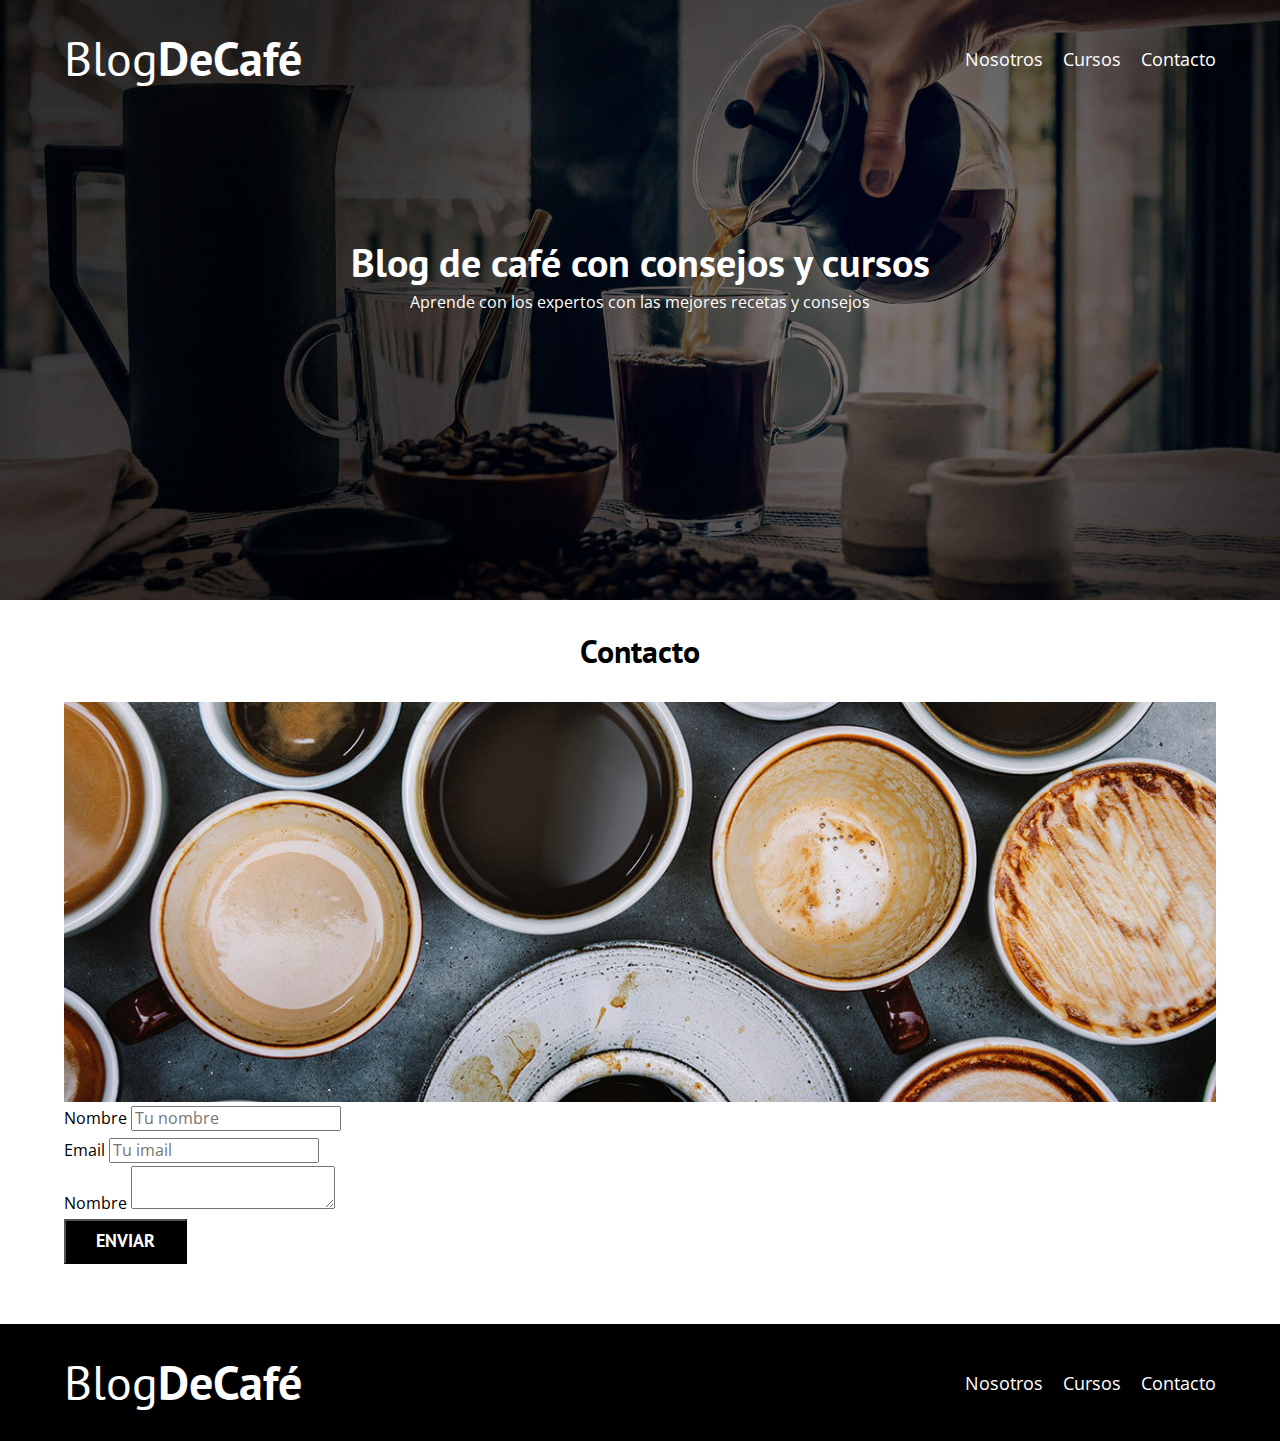
==== blogdecafe_inicio/contacto.html @ dbd9d8e4 "Formulario agregado en pagina contacto.html" ====
<!DOCTYPE html>
<html lang="es">
<head>
    <meta charset="UTF-8">
    <meta name="viewport" content="width=device-width, initial-scale=1.0">
    <link rel="preconnect" href="https://fonts.googleapis.com">
    <link rel="preconnect" href="https://fonts.gstatic.com" crossorigin>
    <link href="https://fonts.googleapis.com/css2?family=Open+Sans:ital,wght@0,300..800;1,300..800&display=swap" rel="stylesheet">
    <link rel="preconnect" href="https://fonts.googleapis.com">
    <link rel="preconnect" href="https://fonts.gstatic.com" crossorigin>
    <link href="https://fonts.googleapis.com/css2?family=Open+Sans:ital,wght@0,300..800;1,300..800&family=PT+Sans:ital,wght@0,400;0,700;1,400;1,700&display=swap" rel="stylesheet">
    <title>Coffe Break</title>
    <link rel="stylesheet" href="css/normalize.css">
    <link rel="stylesheet" href="css/style.css">
</head>
<body>
    
    <header class="header">

        <div class="contenedor">
            <div class="barra">
                <a href="index.html" class="logo">
                    <h1 class="logo__nombre no-margin centrar-texto">Blog<span class="logo__bold">DeCafé</span></h1>
                </a>
                
                <nav class="navegacion">
                    <a href="nosotros.html" class="navegacion__enlace">Nosotros</a>
                    <a href="cursos.html" class="navegacion__enlace">Cursos</a>
                    <a href="contacto.html" class="navegacion__enlace">Contacto</a>
                </nav>
            </div>
        </div>

        <div class="header__texto">
            <h2 class="no-margin">Blog de café con consejos y cursos</h2>
            <p class="no-margin">Aprende con los expertos con las mejores recetas y consejos</p>
        </div>
    </header>
    
    <main class="contenedor">
        <h3 class="centrar-texto">Contacto</h3>

        <div class="contacto-bg"></div>

        <form class="formulario">
            <div class="campo">
                <label for="nombre">Nombre</label>
                <input type="text" name="nombre" id="nombre" placeholder="Tu nombre">
            </div>
            <div class="campo">
                <label for="email">Email</label>
                <input type="email" name="email" id="email" placeholder="Tu imail">
            </div>
            <div class="campo">
                <label for="mensaje">Nombre</label>
                <textarea name="mensaje" id="mensaje"></textarea>
            </div>

            <div class="campo">
                <input type="submit" value="Enviar" class="boton boton--primario">
            </div>
        </form>

    </main>

    <footer class="footer">
        <div class="contenedor contenido-footer">
            <div class="barra">
                <a href="index.html" class="logo">
                    <h1 class="logo__nombre no-margin centrar-texto">Blog<span class="logo__bold">DeCafé</span></h1>
                </a>
                
                <nav class="navegacion">
                    <a href="nosotros.html" class="navegacion__enlace">Nosotros</a>
                    <a href="cursos.html" class="navegacion__enlace">Cursos</a>
                    <a href="contacto.html" class="navegacion__enlace">Contacto</a>
                </nav>
            </div>
        </div>
    </footer>
</body>
</html>
---- blogdecafe_inicio/css/style.css ----
:root {
    --fuenteHeading: "PT Sans", sans-serif;
    --fuenteParrafos: 'Open Sans', sans-serif;
    --colorPrimario: #784D3C;
    --grisClaro: #e1e1e1;
    --blanco: #ffffff;
    --negro: #000000;
}

html {
    box-sizing: border-box; /*Evita que el border y padding afecte el ancho de los elementos*/
    font-size: 62.5%;
}

*, *:before, *:after {
    box-sizing: inherit;
}

body {
    font-family: var(--fuenteParrafos);
    font-size: 1.6rem;
    line-height: 2;
}

/*GLOBALES*/
.contenedor {
    max-width: 120rem;
    width: 90%;
    margin: 0 auto;
}
a {
    text-decoration: none;
}
h1, h2, h3, h4 {
    font-family: var(--fuenteHeading);
    line-height: 1.2;
}
h1 {
    font-size: 4.8rem;
}
h2 {
    font-size: 4rem;
}
h3 {
    font-size: 3.2rem;
}
h4 {
    font-size: 2.8rem;
}
img {
    max-width: 100%;
}
/*GLOBALES*/

/*UTILIDADES*/
.no-margin {
    margin: 0;
}
.no-padding {
    padding: 0;
}
.centrar-texto {
    text-align: center;
}
/*UTILIDADES*/

/*Header*/
.header {
    background-image: url(../img/banner.jpg);
    height: 60rem;
    background-size: cover;
    background-repeat: no-repeat;
    background-position: center;
}

.header__texto {
    text-align: center;
    color: var(--blanco);
    margin-top: 5rem;
}

@media (min-width: 768px) {
    .header__texto {
        margin-top: 15rem;
    }
}

@media (min-width: 768px) {
    .barra {
        display: flex;
        justify-content: space-between;
        align-items: center;
    }
}

.barra {
    padding-top: 3rem;
}

.logo {
    color: var(--blanco);
}

.logo__nombre {
    font-weight: 400;
}

.logo__bold {
    font-weight: 700;
}

@media (min-width: 768px) {
    .navegacion {
        display: flex;
        gap: 2rem;
    }
}

.navegacion__enlace {
    display: block;
    text-align: center;
    font-size: 1.8rem;
    color: var(--blanco);
}
/*Header*/

/*Contenido Principal*/

@media (min-width: 768px) {
    .contenido-principal {
        display: grid;
        grid-template-columns: 2fr 1fr;
        column-gap: 4rem;
    }
}

.entrada {
    border-bottom: 1px solid var(--grisClaro);
    margin-bottom: 2rem;
}
.entrada:last-of-type {
    border: none;
    margin-bottom: 0;
}

.boton {
    display: block;
    font-family: var(--fuenteHeading);
    color: var(--blanco);
    text-align: center;
    padding: 1rem 3rem;
    font-size: 1.8rem;
    text-transform: uppercase;
    font-weight: 700;
    margin-bottom: 2rem;
}

@media (min-width: 768px) {
    .boton {
        display: inline-block;
    }
}

.boton--primario {
    background-color: var(--negro);
}

.boton--secundario {
    background-color: var(--colorPrimario);
}

.cursos {
    list-style: none;
}

.widget-curso {
    border-bottom: 1px solid var(--grisClaro);
    margin-bottom: 2rem;
}

.widget-curso:last-of-type {
    border: none;
    margin-bottom: none;
}

.widget-curso__label {
    font-family: var(--fuenteHeading);
    font-weight: 700;
}

.widget-curso__info {
    font-weight: 400;
}

.widget-curso__label,
.widget-curso__info {
    font-size: 2rem;
}

.footer {
    background-color: var(--negro);
    padding-bottom: 3rem;
    margin-top: 4rem;
}

/*Sobre nosotros*/

@media (min-width: 768px) {
    .sobre-nosotros {
        display: grid;
        grid-template-columns: repeat(2, 1fr);
        column-gap: 2rem;
    }
}
/*Sobre nosotros*/

/*Cursos*/
.curso {
    padding: 3rem 0;
    border-bottom: 1px solid var(--grisClaro);
}
@media (min-width: 768px) {
  .curso {
    display: grid;
    grid-template-columns: 1fr 2fr;
    column-gap: 2rem;
  }
}
.curso:last-of-type {
    border: none;
}

.curso__label {
    font-family: var(--fuenteHeading);
    font-weight: 700;
}

.curso__info {
    font-weight: 400;
}

.curso__label,
.curso__info {
    font-size: 2rem;
}
/*Cursos*/

/*Contacto*/
.contacto-bg {
    background-image: url(../img/contacto.jpg);
    height: 40rem;
    background-size: cover;
    background-repeat: no-repeat;
}
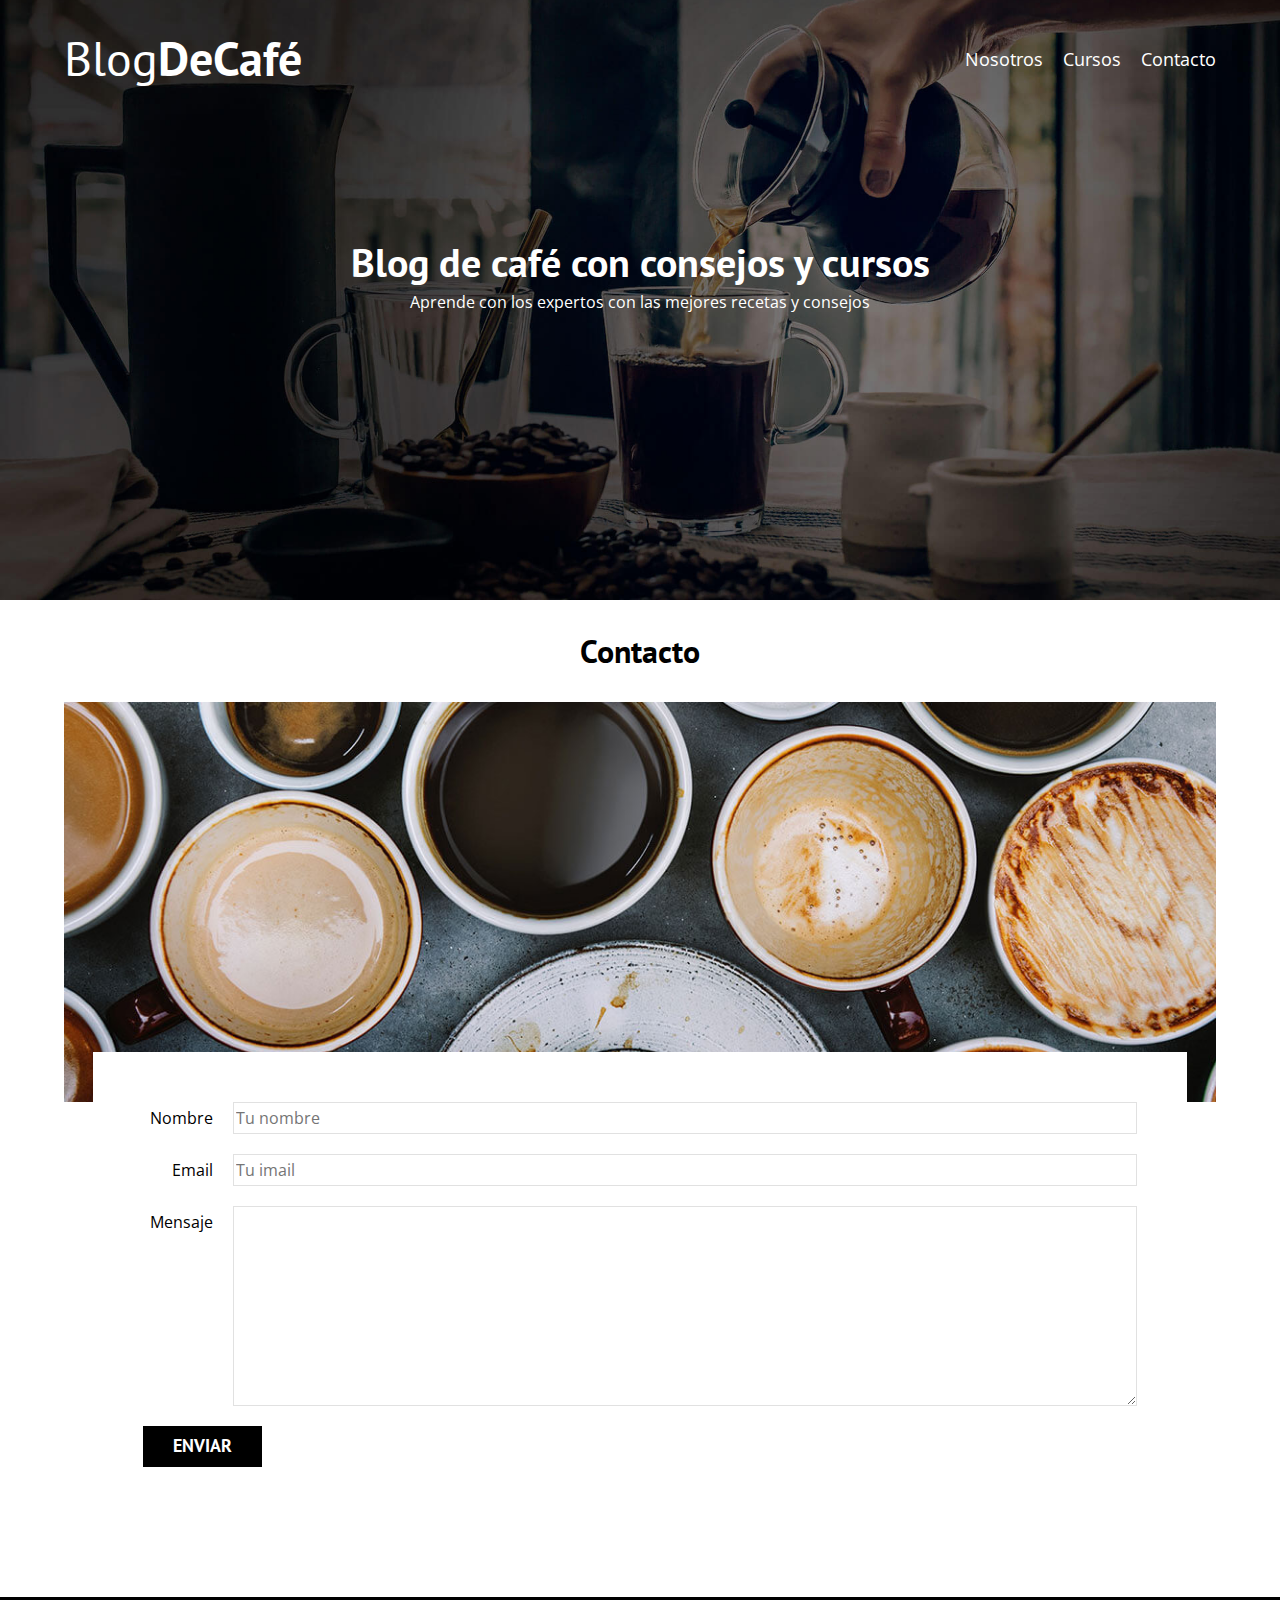
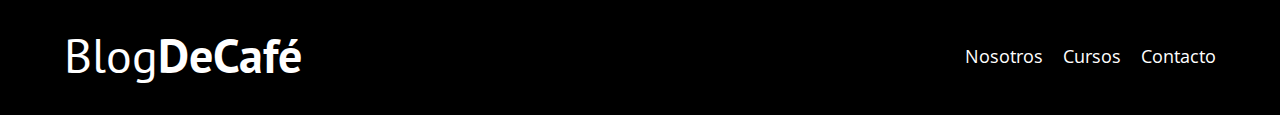
==== commit ce453e03: "Pagina contacto.html terminada" ====
--- a/blogdecafe_inicio/contacto.html
+++ b/blogdecafe_inicio/contacto.html
@@ -44,16 +44,16 @@
 
         <form class="formulario">
             <div class="campo">
-                <label for="nombre">Nombre</label>
-                <input type="text" name="nombre" id="nombre" placeholder="Tu nombre">
+                <label class="campo__label" for="nombre">Nombre</label>
+                <input class="campo__field" type="text" name="nombre" id="nombre" placeholder="Tu nombre">
             </div>
             <div class="campo">
-                <label for="email">Email</label>
-                <input type="email" name="email" id="email" placeholder="Tu imail">
+                <label class="campo__label" for="email">Email</label>
+                <input class="campo__field" type="email" name="email" id="email" placeholder="Tu imail">
             </div>
             <div class="campo">
-                <label for="mensaje">Nombre</label>
-                <textarea name="mensaje" id="mensaje"></textarea>
+                <label class="campo__label" for="mensaje">Mensaje</label>
+                <textarea class="campo__field campo__field--textarea" name="mensaje" id="mensaje"></textarea>
             </div>
 
             <div class="campo">
--- a/blogdecafe_inicio/css/style.css
+++ b/blogdecafe_inicio/css/style.css
@@ -153,6 +153,11 @@
     text-transform: uppercase;
     font-weight: 700;
     margin-bottom: 2rem;
+    border: none;
+}
+
+.boton:hover {
+    cursor: pointer;
 }
 
 @media (min-width: 768px) {
@@ -205,10 +210,11 @@
 
 /*Sobre nosotros*/
 
-@media (min-width: 768px) {
+@media (min-width: 769px) {
     .sobre-nosotros {
         display: grid;
         grid-template-columns: repeat(2, 1fr);
+        align-items: center;
         column-gap: 2rem;
     }
 }
@@ -251,4 +257,27 @@
     height: 40rem;
     background-size: cover;
     background-repeat: no-repeat;
+}
+
+.formulario {
+    background-color: var(--blanco);
+    margin: -5rem auto 0 auto;
+    width: 95%;
+    padding: 5rem;
+}
+.campo {
+    display: flex;
+    margin-bottom: 2rem;
+}
+.campo__label {
+    flex: 0 0 9rem;
+    text-align: right;
+    padding-right: 2rem;
+}
+.campo__field {
+    flex: 1;
+    border: 1px solid var(--grisClaro);
+}
+.campo__field--textarea {
+    height: 20rem;
 }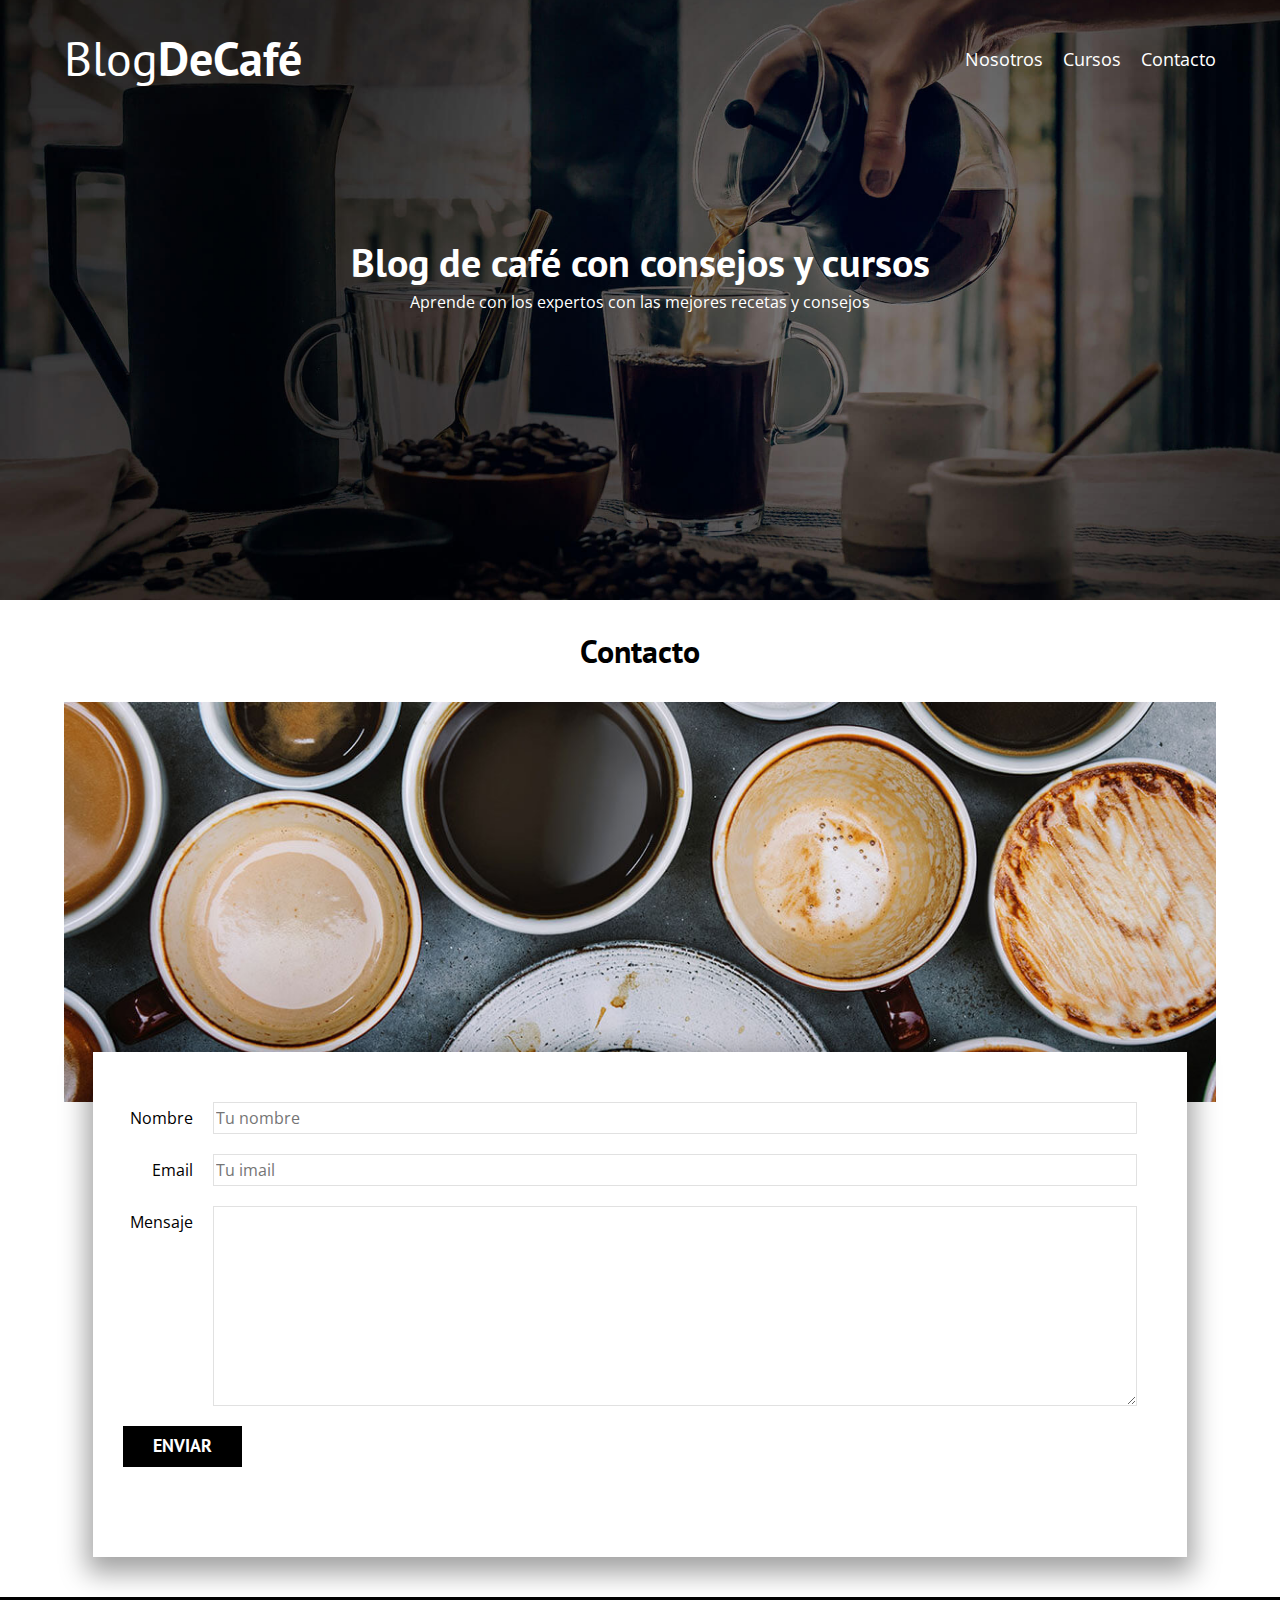
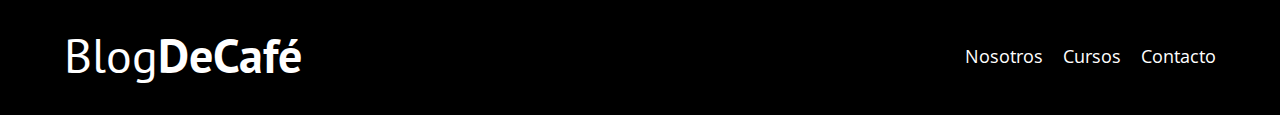
==== commit d40897d7: "Cambios" ====
--- a/blogdecafe_inicio/contacto.html
+++ b/blogdecafe_inicio/contacto.html
@@ -1,82 +1,82 @@
-<!DOCTYPE html>
-<html lang="es">
-<head>
-    <meta charset="UTF-8">
-    <meta name="viewport" content="width=device-width, initial-scale=1.0">
-    <link rel="preconnect" href="https://fonts.googleapis.com">
-    <link rel="preconnect" href="https://fonts.gstatic.com" crossorigin>
-    <link href="https://fonts.googleapis.com/css2?family=Open+Sans:ital,wght@0,300..800;1,300..800&display=swap" rel="stylesheet">
-    <link rel="preconnect" href="https://fonts.googleapis.com">
-    <link rel="preconnect" href="https://fonts.gstatic.com" crossorigin>
-    <link href="https://fonts.googleapis.com/css2?family=Open+Sans:ital,wght@0,300..800;1,300..800&family=PT+Sans:ital,wght@0,400;0,700;1,400;1,700&display=swap" rel="stylesheet">
-    <title>Coffe Break</title>
-    <link rel="stylesheet" href="css/normalize.css">
-    <link rel="stylesheet" href="css/style.css">
-</head>
-<body>
-    
-    <header class="header">
-
-        <div class="contenedor">
-            <div class="barra">
-                <a href="index.html" class="logo">
-                    <h1 class="logo__nombre no-margin centrar-texto">Blog<span class="logo__bold">DeCafé</span></h1>
-                </a>
-                
-                <nav class="navegacion">
-                    <a href="nosotros.html" class="navegacion__enlace">Nosotros</a>
-                    <a href="cursos.html" class="navegacion__enlace">Cursos</a>
-                    <a href="contacto.html" class="navegacion__enlace">Contacto</a>
-                </nav>
-            </div>
-        </div>
-
-        <div class="header__texto">
-            <h2 class="no-margin">Blog de café con consejos y cursos</h2>
-            <p class="no-margin">Aprende con los expertos con las mejores recetas y consejos</p>
-        </div>
-    </header>
-    
-    <main class="contenedor">
-        <h3 class="centrar-texto">Contacto</h3>
-
-        <div class="contacto-bg"></div>
-
-        <form class="formulario">
-            <div class="campo">
-                <label class="campo__label" for="nombre">Nombre</label>
-                <input class="campo__field" type="text" name="nombre" id="nombre" placeholder="Tu nombre">
-            </div>
-            <div class="campo">
-                <label class="campo__label" for="email">Email</label>
-                <input class="campo__field" type="email" name="email" id="email" placeholder="Tu imail">
-            </div>
-            <div class="campo">
-                <label class="campo__label" for="mensaje">Mensaje</label>
-                <textarea class="campo__field campo__field--textarea" name="mensaje" id="mensaje"></textarea>
-            </div>
-
-            <div class="campo">
-                <input type="submit" value="Enviar" class="boton boton--primario">
-            </div>
-        </form>
-
-    </main>
-
-    <footer class="footer">
-        <div class="contenedor contenido-footer">
-            <div class="barra">
-                <a href="index.html" class="logo">
-                    <h1 class="logo__nombre no-margin centrar-texto">Blog<span class="logo__bold">DeCafé</span></h1>
-                </a>
-                
-                <nav class="navegacion">
-                    <a href="nosotros.html" class="navegacion__enlace">Nosotros</a>
-                    <a href="cursos.html" class="navegacion__enlace">Cursos</a>
-                    <a href="contacto.html" class="navegacion__enlace">Contacto</a>
-                </nav>
-            </div>
-        </div>
-    </footer>
-</body>
+<!DOCTYPE html>
+<html lang="es">
+<head>
+    <meta charset="UTF-8">
+    <meta name="viewport" content="width=device-width, initial-scale=1.0">
+    <link rel="preconnect" href="https://fonts.googleapis.com">
+    <link rel="preconnect" href="https://fonts.gstatic.com" crossorigin>
+    <link href="https://fonts.googleapis.com/css2?family=Open+Sans:ital,wght@0,300..800;1,300..800&display=swap" rel="stylesheet">
+    <link rel="preconnect" href="https://fonts.googleapis.com">
+    <link rel="preconnect" href="https://fonts.gstatic.com" crossorigin>
+    <link href="https://fonts.googleapis.com/css2?family=Open+Sans:ital,wght@0,300..800;1,300..800&family=PT+Sans:ital,wght@0,400;0,700;1,400;1,700&display=swap" rel="stylesheet">
+    <title>Coffe Break</title>
+    <link rel="stylesheet" href="css/normalize.css">
+    <link rel="stylesheet" href="css/style.css">
+</head>
+<body>
+    
+    <header class="header">
+
+        <div class="contenedor">
+            <div class="barra">
+                <a href="index.html" class="logo">
+                    <h1 class="logo__nombre no-margin centrar-texto">Blog<span class="logo__bold">DeCafé</span></h1>
+                </a>
+                
+                <nav class="navegacion">
+                    <a href="nosotros.html" class="navegacion__enlace">Nosotros</a>
+                    <a href="cursos.html" class="navegacion__enlace">Cursos</a>
+                    <a href="contacto.html" class="navegacion__enlace">Contacto</a>
+                </nav>
+            </div>
+        </div>
+
+        <div class="header__texto">
+            <h2 class="no-margin">Blog de café con consejos y cursos</h2>
+            <p class="no-margin">Aprende con los expertos con las mejores recetas y consejos</p>
+        </div>
+    </header>
+    
+    <main class="contenedor">
+        <h3 class="centrar-texto">Contacto</h3>
+
+        <div class="contacto-bg"></div>
+
+        <form class="formulario">
+            <div class="campo">
+                <label class="campo__label" for="nombre">Nombre</label>
+                <input class="campo__field" type="text" name="nombre" id="nombre" placeholder="Tu nombre">
+            </div>
+            <div class="campo">
+                <label class="campo__label" for="email">Email</label>
+                <input class="campo__field" type="email" name="email" id="email" placeholder="Tu imail">
+            </div>
+            <div class="campo">
+                <label class="campo__label" for="mensaje">Mensaje</label>
+                <textarea class="campo__field campo__field--textarea" name="mensaje" id="mensaje"></textarea>
+            </div>
+
+            <div class="campo">
+                <input type="submit" value="Enviar" class="boton boton--primario">
+            </div>
+        </form>
+
+    </main>
+
+    <footer class="footer">
+        <div class="contenedor contenido-footer">
+            <div class="barra">
+                <a href="index.html" class="logo">
+                    <h1 class="logo__nombre no-margin centrar-texto">Blog<span class="logo__bold">DeCafé</span></h1>
+                </a>
+                
+                <nav class="navegacion">
+                    <a href="nosotros.html" class="navegacion__enlace">Nosotros</a>
+                    <a href="cursos.html" class="navegacion__enlace">Cursos</a>
+                    <a href="contacto.html" class="navegacion__enlace">Contacto</a>
+                </nav>
+            </div>
+        </div>
+    </footer>
+</body>
 </html>--- a/blogdecafe_inicio/css/style.css
+++ b/blogdecafe_inicio/css/style.css
@@ -263,11 +263,13 @@
     background-color: var(--blanco);
     margin: -5rem auto 0 auto;
     width: 95%;
-    padding: 5rem;
+    padding: 3rem;
+    box-shadow: 0px 10px 25px 6px rgba(0,0,0,0.37);
 }
 .campo {
     display: flex;
     margin-bottom: 2rem;
+    margin-left: -2rem;
 }
 .campo__label {
     flex: 0 0 9rem;
@@ -279,5 +281,29 @@
     border: 1px solid var(--grisClaro);
 }
 .campo__field--textarea {
-    height: 20rem;
+    height: 10rem;
+}
+@media (min-width: 768px) {
+    .formulario {
+        background-color: var(--blanco);
+        margin: -5rem auto 0 auto;
+        width: 95%;
+        padding: 5rem;
+    }
+    .campo {
+        display: flex;
+        margin-bottom: 2rem;
+    }
+    .campo__label {
+        flex: 0 0 9rem;
+        text-align: right;
+        padding-right: 2rem;
+    }
+    .campo__field {
+        flex: 1;
+        border: 1px solid var(--grisClaro);
+    }
+    .campo__field--textarea {
+        height: 20rem;
+    }
 }